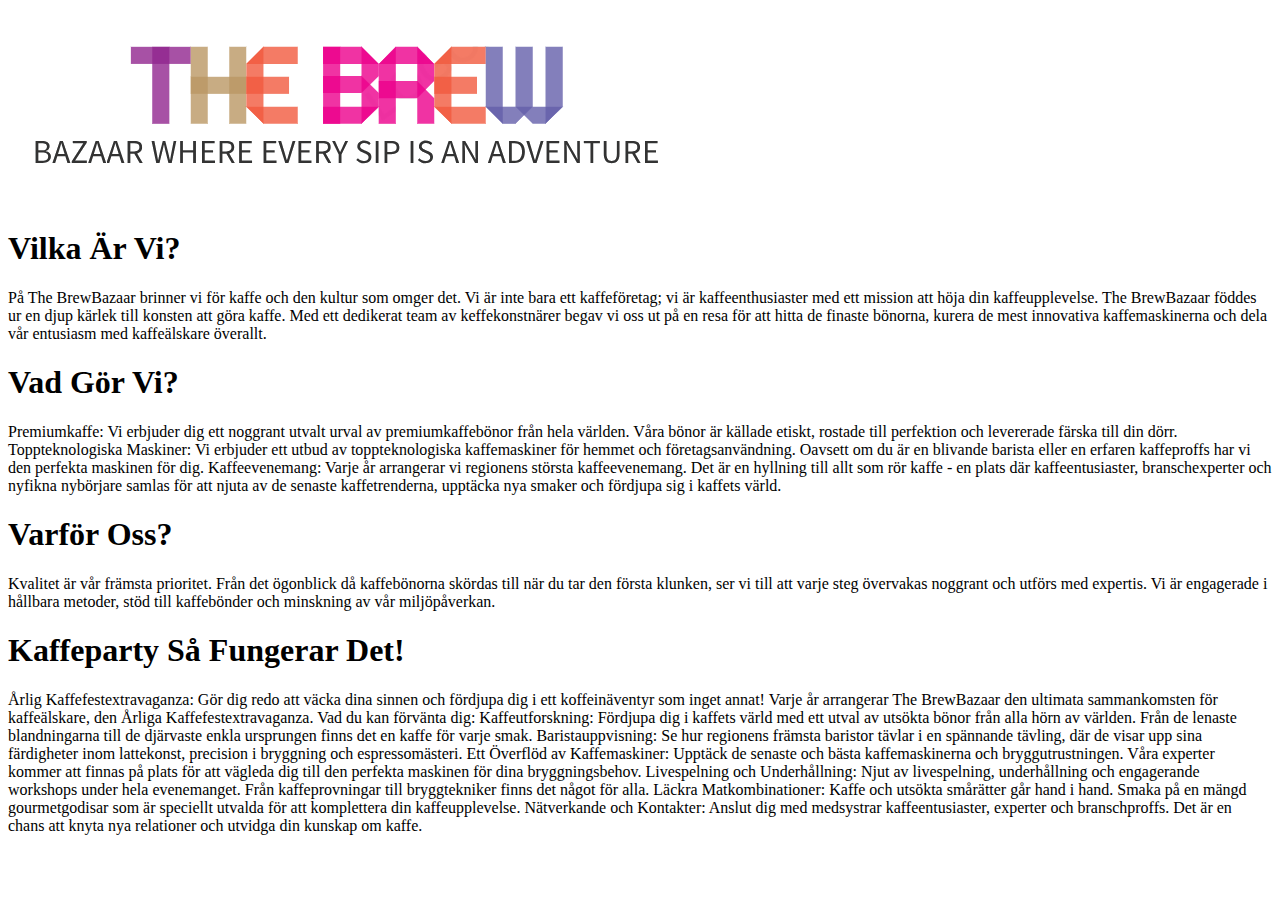
==== index.html @ 0d43b5cf "first commit" ====
<!DOCTYPE html>
<html lang="en">
<head>
    <meta charset="UTF-8">
    <meta name="viewport" content="width=device-width, initial-scale=1.0">
    <title>The Brew</title>
    <link href="https://cdn.jsdelivr.net/npm/bootstrap@5.3.2/dist/css/bootstrap.min.css" 
    rel="stylesheet" integrity="sha384-T3c6CoIi6uLrA9TneNEoa7RxnatzjcDSCmG1MXxSR1GAsXEV/Dwwykc2MPK8M2HN" 
    crossorigin="anonymous">
    <link rel="stylesheet" href="./styles.css">
</head>
<body>
    <main role="main">
        <div class ="container">
            <header class="d-flex justify-content-center">
                <img src="./Assets/The Brew.png" alt="logo" class="img-fluid">
            </header>
            <div class="row">

                <div class="col-3">
                    <h1>Vilka Är Vi?</h1>
                    <p>
                        På The BrewBazaar brinner vi för kaffe och den kultur som omger det. 
                        Vi är inte bara ett kaffeföretag; vi är kaffeenthusiaster med ett mission att höja din kaffeupplevelse.
                        The BrewBazaar föddes ur en djup kärlek till konsten att göra kaffe. 
                        Med ett dedikerat team av keffekonstnärer begav vi oss ut på en resa för att hitta de finaste bönorna, 
                        kurera de mest innovativa kaffemaskinerna och dela vår entusiasm med kaffeälskare överallt.</p>
                </div>
                <div class="col-3">
                    <h1>Vad Gör Vi?</h1>
                        Premiumkaffe: Vi erbjuder dig ett noggrant utvalt urval av premiumkaffebönor från hela världen. 
                        Våra bönor är källade etiskt, rostade till perfektion och levererade färska till din dörr.
                        Toppteknologiska Maskiner: Vi erbjuder ett utbud av toppteknologiska kaffemaskiner för hemmet 
                        och företagsanvändning. Oavsett om du är en blivande barista eller en erfaren kaffeproffs har 
                        vi den perfekta maskinen för dig.
                        Kaffeevenemang: Varje år arrangerar vi regionens största kaffeevenemang. 
                        Det är en hyllning till allt som rör kaffe - en plats där kaffeentusiaster, branschexperter 
                        och nyfikna nybörjare samlas för att njuta av de senaste kaffetrenderna, upptäcka nya smaker 
                        och fördjupa sig i kaffets värld.
                </div>
                <div class="col-3">
                    <h1>Varför Oss?</h1>
                    <p>
                        Kvalitet är vår främsta prioritet. Från det ögonblick då kaffebönorna skördas till när du 
                        tar den första klunken, ser vi till att varje steg övervakas noggrant och utförs med expertis. 
                        Vi är engagerade i hållbara metoder, stöd till kaffebönder och minskning av vår miljöpåverkan.
                    </p>
                </div>
                <div class="col-3">
                    <h1>Kaffeparty Så Fungerar Det!</h1>
                    <p>
                        Årlig Kaffefestextravaganza:
                        Gör dig redo att väcka dina sinnen och fördjupa dig i ett koffeinäventyr som inget annat! 
                        Varje år arrangerar The BrewBazaar den ultimata sammankomsten för kaffeälskare, den Årliga Kaffefestextravaganza.
                        Vad du kan förvänta dig:
                        Kaffeutforskning: Fördjupa dig i kaffets värld med ett utval av utsökta bönor från alla hörn av världen. 
                        Från de lenaste blandningarna till de djärvaste enkla ursprungen finns det en kaffe för varje smak.
                        Baristauppvisning: Se hur regionens främsta baristor tävlar i en spännande tävling, där de visar upp 
                        sina färdigheter inom lattekonst, precision i bryggning och espressomästeri.
                        Ett Överflöd av Kaffemaskiner: Upptäck de senaste och bästa kaffemaskinerna och bryggutrustningen. 
                        Våra experter kommer att finnas på plats för att vägleda dig till den perfekta maskinen för dina bryggningsbehov.
                        Livespelning och Underhållning: Njut av livespelning, underhållning och engagerande workshops under 
                        hela evenemanget. Från kaffeprovningar till bryggtekniker finns det något för alla.
                        Läckra Matkombinationer: Kaffe och utsökta smårätter går hand i hand. Smaka på en mängd gourmetgodisar 
                        som är speciellt utvalda för att komplettera din kaffeupplevelse.
                        Nätverkande och Kontakter: Anslut dig med medsystrar kaffeentusiaster, experter och branschproffs. 
                        Det är en chans att knyta nya relationer och utvidga din kunskap om kaffe.
                    </p>
                </div>
            </div>
        </div>
    </main>
</body>
</html>
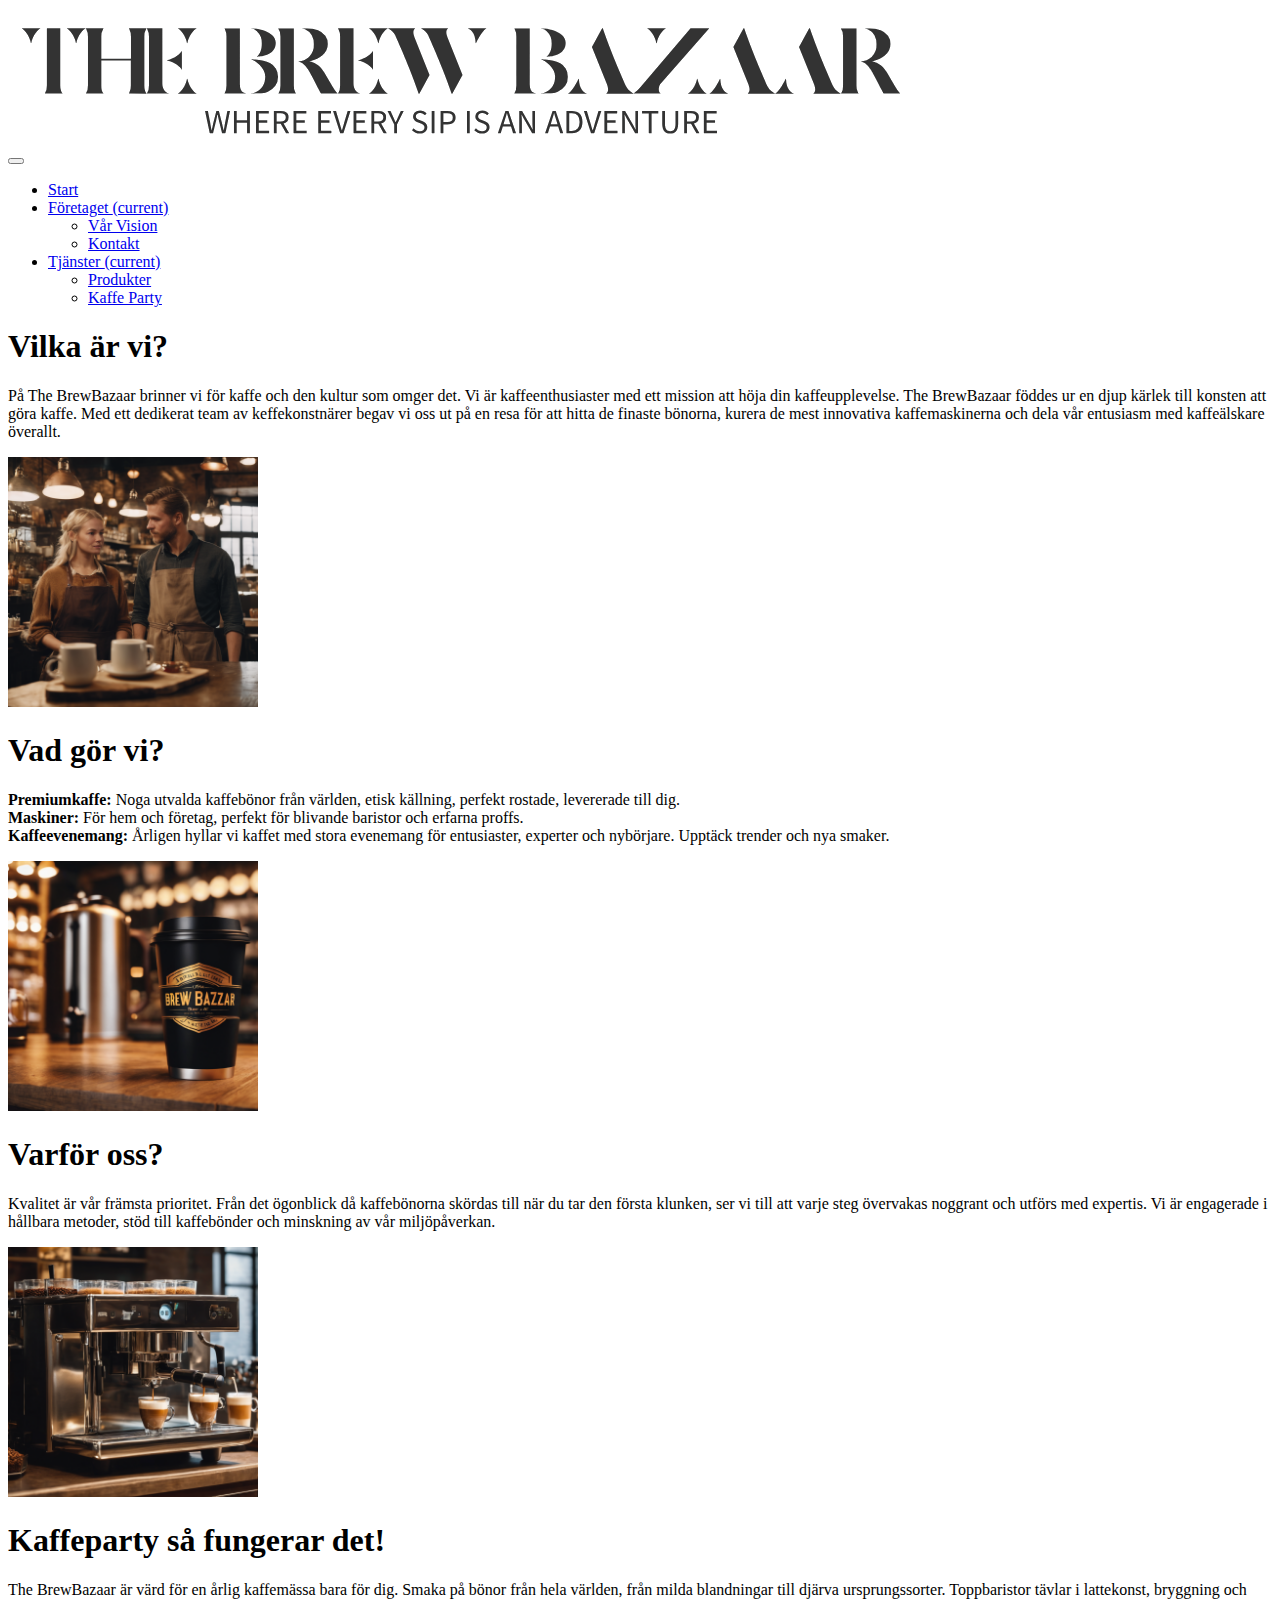
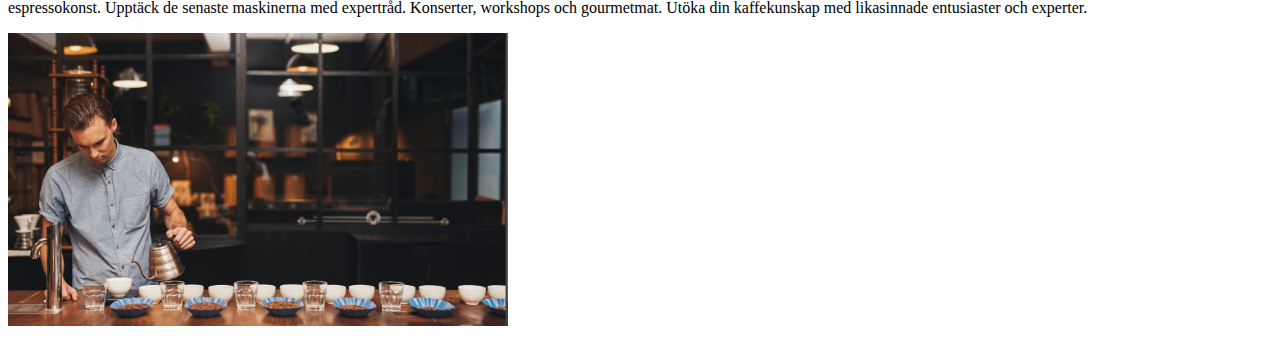
==== commit d2c6bf5d: "Half way there" ====
--- a/index.html
+++ b/index.html
@@ -1,74 +1,125 @@
 <!DOCTYPE html>
-<html lang="en">
+<html lang="sv">
+
 <head>
     <meta charset="UTF-8">
     <meta name="viewport" content="width=device-width, initial-scale=1.0">
     <title>The Brew</title>
-    <link href="https://cdn.jsdelivr.net/npm/bootstrap@5.3.2/dist/css/bootstrap.min.css" 
-    rel="stylesheet" integrity="sha384-T3c6CoIi6uLrA9TneNEoa7RxnatzjcDSCmG1MXxSR1GAsXEV/Dwwykc2MPK8M2HN" 
-    crossorigin="anonymous">
+    <link href="https://cdn.jsdelivr.net/npm/bootstrap@5.3.2/dist/css/bootstrap.min.css" rel="stylesheet"
+        integrity="sha384-T3c6CoIi6uLrA9TneNEoa7RxnatzjcDSCmG1MXxSR1GAsXEV/Dwwykc2MPK8M2HN" crossorigin="anonymous">
     <link rel="stylesheet" href="./styles.css">
 </head>
+
 <body>
+    <div class="container">
+        <header class="d-flex justify-content-center mt-5 mb-5">
+            <img src="./Assets/Brewbazaar.png" alt="logo" class="img-fluid">
+
+        </header>
+        <div class="d-flex justify-content-center bg-dark">
+            <nav class="navbar navbar-expand-lg navbar-dark bg-dark">
+
+                <button class="navbar-toggler" type="button" data-bs-toggle="collapse" data-bs-target="#navbarCollapse"
+                    aria-controls="navbarCollapse" aria-expanded="false" aria-label="Toggle navigation">
+                    <span class="navbar-toggler-icon"></span>
+                </button>
+                <div class="collapse navbar-collapse" id="navbarCollapse"></div>
+                <ul class="navbar-nav me-auto mb-2 mb-md-0">
+                    <li class="nav-item">
+                        <a class="nav-link active" aria-current="page" href="index.html">Start</a>
+                    </li>
+                    <li class="nav-item dropdown">
+                        <a class="nav-link dropdown-toggle" href="#" id="nav-dropdown" data-bs-toggle="dropdown"
+                            aria-expanded="false">
+                            Företaget
+                            <span class="visually-hidden">(current)</span>
+                        </a>
+                        <ul class="dropdown-menu" aria-labelledby="nav-dropdown">
+                            <li><a class="dropdown-item" href="omoss.html">Vår Vision</a></li>
+                            <li><a class="dropdown-item" href="kontakt.html">Kontakt</a></li>
+                        </ul>
+                    </li>
+                    <li class="nav-item dropdown">
+                        <a class="nav-link dropdown-toggle" href="#" id="nav-dropdown" data-bs-toggle="dropdown"
+                            aria-expanded="false">
+                            Tjänster
+                            <span class="visually-hidden">(current)</span>
+                        </a>
+                        <ul class="dropdown-menu" aria-labelledby="nav-dropdown">
+                            <li><a class="dropdown-item" href="produker.html">Produkter</a></li>
+                            <li><a class="dropdown-item" href="kaffeparty.html">Kaffe Party</a></li>
+                        </ul>
+                    </li>
+                </ul>
+            </nav>
+        </div>
+    </div>
+
     <main role="main">
-        <div class ="container">
-            <header class="d-flex justify-content-center">
-                <img src="./Assets/The Brew.png" alt="logo" class="img-fluid">
-            </header>
-            <div class="row">
+        <div class="container">
 
-                <div class="col-3">
-                    <h1>Vilka Är Vi?</h1>
+            <div class="row pt-5">
+                <div class="col-md-3">
+                    <h1>Vilka är vi?</h1>
                     <p>
-                        På The BrewBazaar brinner vi för kaffe och den kultur som omger det. 
-                        Vi är inte bara ett kaffeföretag; vi är kaffeenthusiaster med ett mission att höja din kaffeupplevelse.
-                        The BrewBazaar föddes ur en djup kärlek till konsten att göra kaffe. 
-                        Med ett dedikerat team av keffekonstnärer begav vi oss ut på en resa för att hitta de finaste bönorna, 
+                        På The BrewBazaar brinner vi för kaffe och den kultur som omger det.
+                        Vi är kaffeenthusiaster med ett mission att höja din kaffeupplevelse.
+                        The BrewBazaar föddes ur en djup kärlek till konsten att göra kaffe.
+                        Med ett dedikerat team av keffekonstnärer begav vi oss ut på en resa för att hitta de finaste
+                        bönorna,
                         kurera de mest innovativa kaffemaskinerna och dela vår entusiasm med kaffeälskare överallt.</p>
                 </div>
-                <div class="col-3">
-                    <h1>Vad Gör Vi?</h1>
-                        Premiumkaffe: Vi erbjuder dig ett noggrant utvalt urval av premiumkaffebönor från hela världen. 
-                        Våra bönor är källade etiskt, rostade till perfektion och levererade färska till din dörr.
-                        Toppteknologiska Maskiner: Vi erbjuder ett utbud av toppteknologiska kaffemaskiner för hemmet 
-                        och företagsanvändning. Oavsett om du är en blivande barista eller en erfaren kaffeproffs har 
-                        vi den perfekta maskinen för dig.
-                        Kaffeevenemang: Varje år arrangerar vi regionens största kaffeevenemang. 
-                        Det är en hyllning till allt som rör kaffe - en plats där kaffeentusiaster, branschexperter 
-                        och nyfikna nybörjare samlas för att njuta av de senaste kaffetrenderna, upptäcka nya smaker 
-                        och fördjupa sig i kaffets värld.
+                <div class="col-md-3 d-flex align-items-center">
+                    <img src="./Assets/AboutUs.png" alt="owners" class="img-fluid rounded" width="250">
                 </div>
-                <div class="col-3">
-                    <h1>Varför Oss?</h1>
+                <div class="col-md-3">
+                    <h1>Vad gör vi?</h1>
                     <p>
-                        Kvalitet är vår främsta prioritet. Från det ögonblick då kaffebönorna skördas till när du 
-                        tar den första klunken, ser vi till att varje steg övervakas noggrant och utförs med expertis. 
+                        <strong>Premiumkaffe:</strong> Noga utvalda kaffebönor från världen, etisk källning, perfekt
+                        rostade, levererade
+                        till dig.
+                        <br><strong>Maskiner:</strong> För hem och företag, perfekt för blivande baristor och erfarna
+                        proffs.
+                        <br><strong>Kaffeevenemang:</strong> Årligen hyllar vi kaffet med stora evenemang för
+                        entusiaster, experter och
+                        nybörjare. Upptäck trender och nya smaker.
+                    </p>
+                </div>
+                <div class="col-md-3 d-flex align-items-center">
+                    <img src="./Assets/TheBrewCoffee.png" alt="coffeecup" class="img-fluid rounded" width="250">
+                </div>
+                <div class="col-md-3">
+                    <h1>Varför oss?</h1>
+                    <p>
+                        Kvalitet är vår främsta prioritet. Från det ögonblick då kaffebönorna skördas till när du
+                        tar den första klunken, ser vi till att varje steg övervakas noggrant och utförs med expertis.
                         Vi är engagerade i hållbara metoder, stöd till kaffebönder och minskning av vår miljöpåverkan.
                     </p>
                 </div>
-                <div class="col-3">
-                    <h1>Kaffeparty Så Fungerar Det!</h1>
+                <div class="col-md-3 d-flex align-items-center">
+                    <img src="./Assets/CoffeMahine.png" alt="coffemachine" class="img-fluid rounded" width="250">
+                </div>
+                <div class="col-md-3">
+                    <h1>Kaffeparty så fungerar det!</h1>
                     <p>
-                        Årlig Kaffefestextravaganza:
-                        Gör dig redo att väcka dina sinnen och fördjupa dig i ett koffeinäventyr som inget annat! 
-                        Varje år arrangerar The BrewBazaar den ultimata sammankomsten för kaffeälskare, den Årliga Kaffefestextravaganza.
-                        Vad du kan förvänta dig:
-                        Kaffeutforskning: Fördjupa dig i kaffets värld med ett utval av utsökta bönor från alla hörn av världen. 
-                        Från de lenaste blandningarna till de djärvaste enkla ursprungen finns det en kaffe för varje smak.
-                        Baristauppvisning: Se hur regionens främsta baristor tävlar i en spännande tävling, där de visar upp 
-                        sina färdigheter inom lattekonst, precision i bryggning och espressomästeri.
-                        Ett Överflöd av Kaffemaskiner: Upptäck de senaste och bästa kaffemaskinerna och bryggutrustningen. 
-                        Våra experter kommer att finnas på plats för att vägleda dig till den perfekta maskinen för dina bryggningsbehov.
-                        Livespelning och Underhållning: Njut av livespelning, underhållning och engagerande workshops under 
-                        hela evenemanget. Från kaffeprovningar till bryggtekniker finns det något för alla.
-                        Läckra Matkombinationer: Kaffe och utsökta smårätter går hand i hand. Smaka på en mängd gourmetgodisar 
-                        som är speciellt utvalda för att komplettera din kaffeupplevelse.
-                        Nätverkande och Kontakter: Anslut dig med medsystrar kaffeentusiaster, experter och branschproffs. 
-                        Det är en chans att knyta nya relationer och utvidga din kunskap om kaffe.
+                        The BrewBazaar är värd för en årlig
+                        kaffemässa bara för dig.
+                        Smaka på bönor från hela världen, från milda blandningar till djärva ursprungssorter.
+                        Toppbaristor tävlar i lattekonst, bryggning och espressokonst.
+                        Upptäck de senaste maskinerna med expertråd.
+                        Konserter, workshops och gourmetmat.
+                        Utöka din kaffekunskap med likasinnade entusiaster och experter.
                     </p>
+                </div>
+                <div class="col-md-3 d-flex align-items-center">
+                    <img src="./Assets/coffeeevent.png" alt="coffeeevent" class="img-fluid rounded" width="500">
                 </div>
             </div>
         </div>
     </main>
+    <script src="https://cdn.jsdelivr.net/npm/bootstrap@5.3.2/dist/js/bootstrap.bundle.min.js"
+        integrity="sha384-C6RzsynM9kWDrMNeT87bh95OGNyZPhcTNXj1NW7RuBCsyN/o0jlpcV8Qyq46cDfL" crossorigin="anonymous">
+        </script>
 </body>
+
 </html>--- a/styles.css
+++ b/styles.css
@@ -0,0 +1,35 @@
+
+.card-footer{
+    background: transparent;
+    border-top: 0px;
+}
+.card-overlay {
+    display: none;
+    position: absolute;
+    background: rgba(0, 0, 0, 0.7);
+    color: white;
+    padding-bottom: 10px;
+    width: 100%;
+    height: 90%;
+    top: 0;
+    left: 0;
+    z-index: 2;
+    text-align: center;
+}
+.card-button {
+    width: 100%;
+    background-color: rgb(125, 36, 36);
+    border-color: black
+    
+}
+.info-text{
+    font-size: 20px;
+    text-align: center;
+}
+
+.models {
+    text-align: center; /* Center text horizontally within the models list */
+    list-style: none; /* Remove default list bullet points */
+    align-items: center;
+}
+
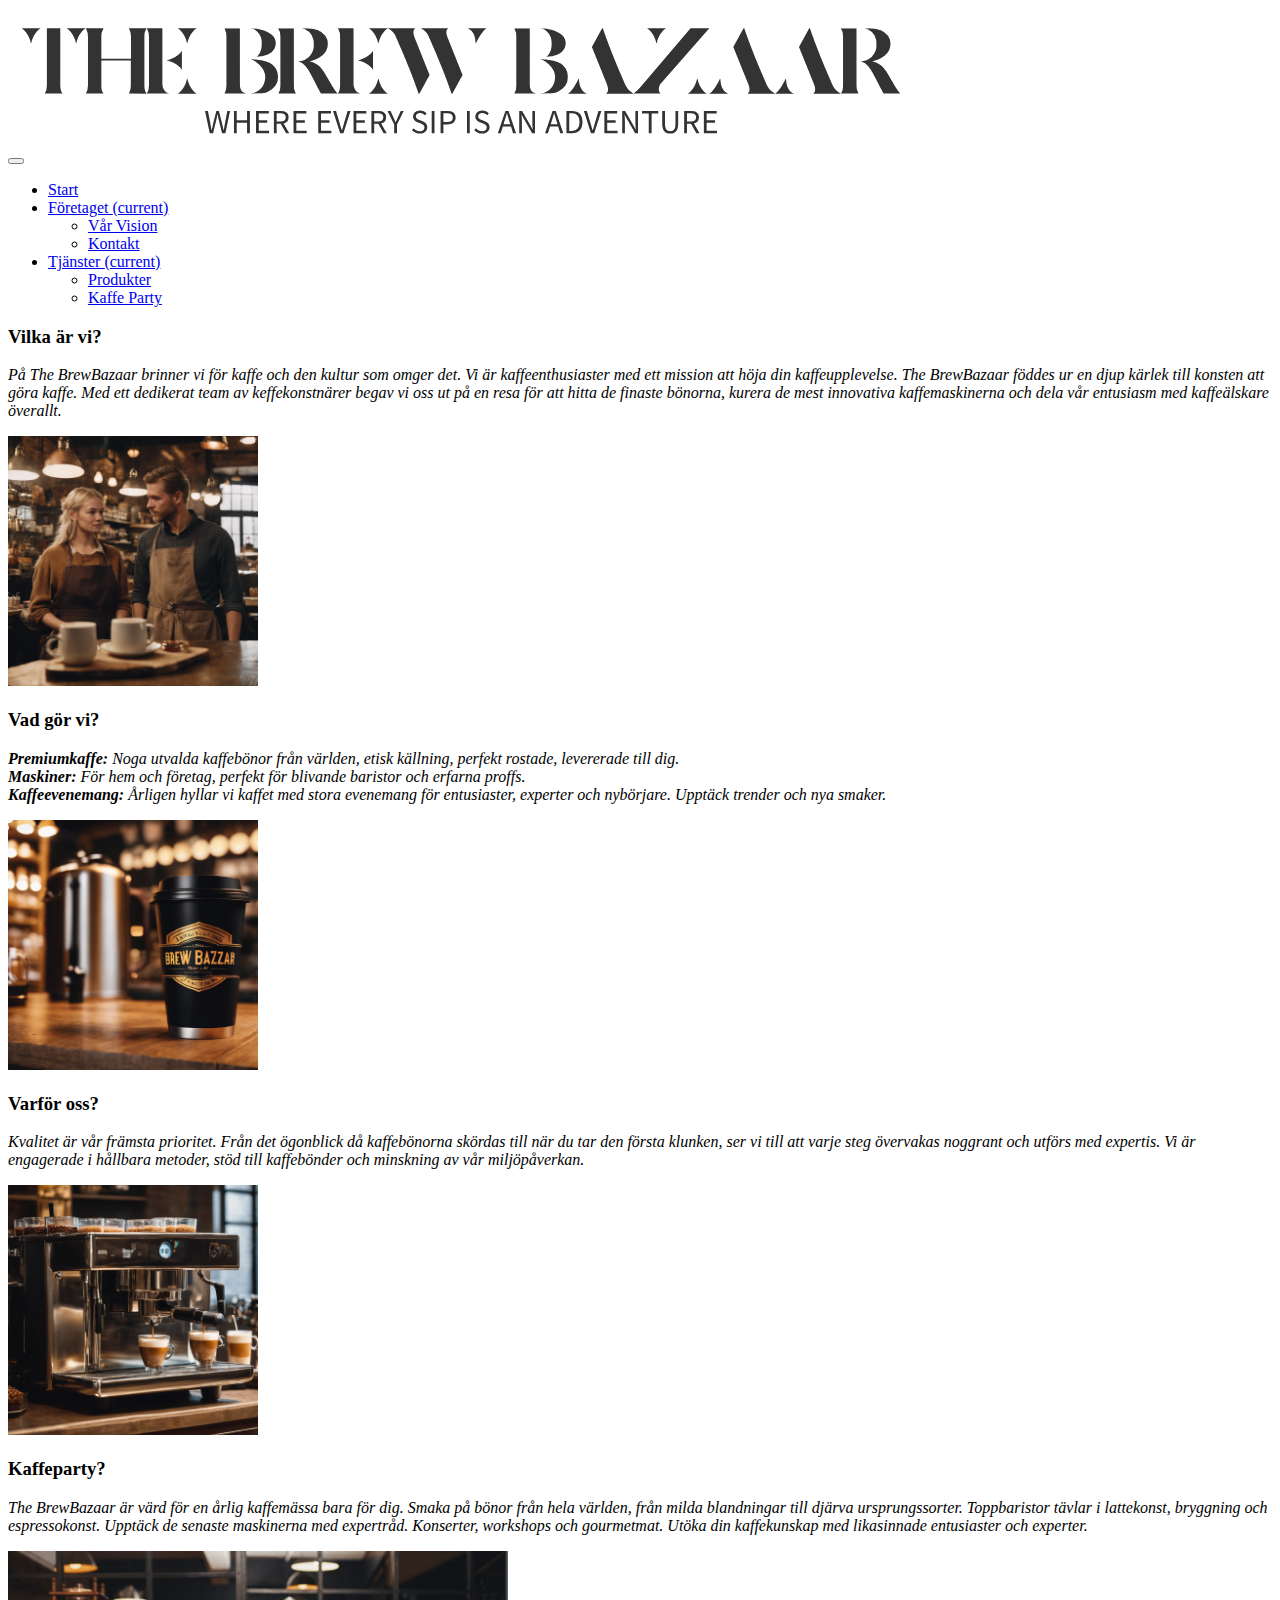
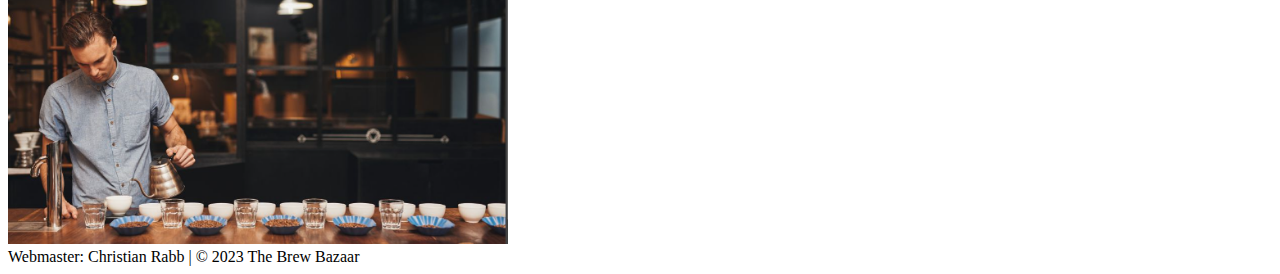
==== commit 80aeff14: "Optimized For Mobile" ====
--- a/index.html
+++ b/index.html
@@ -12,45 +12,42 @@
 
 <body>
     <div class="container">
-        <header class="d-flex justify-content-center mt-5 mb-5">
+        <header class="d-flex justify-content-center mt-5 mb-5 logo">
             <img src="./Assets/Brewbazaar.png" alt="logo" class="img-fluid">
 
         </header>
         <div class="d-flex justify-content-center bg-dark">
             <nav class="navbar navbar-expand-lg navbar-dark bg-dark">
-
-                <button class="navbar-toggler" type="button" data-bs-toggle="collapse" data-bs-target="#navbarCollapse"
-                    aria-controls="navbarCollapse" aria-expanded="false" aria-label="Toggle navigation">
+                <button class="navbar-toggler" type="button" data-bs-toggle="collapse" data-bs-target="#navbarCollapse" aria-controls="navbarCollapse" aria-expanded="false" aria-label="Toggle navigation">
                     <span class="navbar-toggler-icon"></span>
                 </button>
-                <div class="collapse navbar-collapse" id="navbarCollapse"></div>
-                <ul class="navbar-nav me-auto mb-2 mb-md-0">
-                    <li class="nav-item">
-                        <a class="nav-link active" aria-current="page" href="index.html">Start</a>
-                    </li>
-                    <li class="nav-item dropdown">
-                        <a class="nav-link dropdown-toggle" href="#" id="nav-dropdown" data-bs-toggle="dropdown"
-                            aria-expanded="false">
-                            Företaget
-                            <span class="visually-hidden">(current)</span>
-                        </a>
-                        <ul class="dropdown-menu" aria-labelledby="nav-dropdown">
-                            <li><a class="dropdown-item" href="omoss.html">Vår Vision</a></li>
-                            <li><a class="dropdown-item" href="kontakt.html">Kontakt</a></li>
-                        </ul>
-                    </li>
-                    <li class="nav-item dropdown">
-                        <a class="nav-link dropdown-toggle" href="#" id="nav-dropdown" data-bs-toggle="dropdown"
-                            aria-expanded="false">
-                            Tjänster
-                            <span class="visually-hidden">(current)</span>
-                        </a>
-                        <ul class="dropdown-menu" aria-labelledby="nav-dropdown">
-                            <li><a class="dropdown-item" href="produker.html">Produkter</a></li>
-                            <li><a class="dropdown-item" href="kaffeparty.html">Kaffe Party</a></li>
-                        </ul>
-                    </li>
-                </ul>
+                <div class="collapse navbar-collapse" id="navbarCollapse">
+                    <ul class="navbar-nav me-auto mb-2 mb-md-0">
+                        <li class="nav-item">
+                            <a class="nav-link active" aria-current="page" href="index.html">Start</a>
+                        </li>
+                        <li class="nav-item dropdown">
+                            <a class="nav-link dropdown-toggle" href="#" id="nav-dropdown" data-bs-toggle="dropdown" aria-expanded="false">
+                                Företaget
+                                <span class="visually-hidden">(current)</span>
+                            </a>
+                            <ul class="dropdown-menu" aria-labelledby="nav-dropdown">
+                                <li><a class="dropdown-item" href="omoss.html">Vår Vision</a></li>
+                                <li><a class="dropdown-item" href="kontakt.html">Kontakt</a></li>
+                            </ul>
+                        </li>
+                        <li class="nav-item dropdown">
+                            <a class="nav-link dropdown-toggle" href="#" id="nav-dropdown" data-bs-toggle="dropdown" aria-expanded="false">
+                                Tjänster
+                                <span class="visually-hidden">(current)</span>
+                            </a>
+                            <ul class="dropdown-menu" aria-labelledby="nav-dropdown">
+                                <li><a class="dropdown-item" href="produkter.html">Produkter</a></li>
+                                <li><a class="dropdown-item" href="kaffeparty.html">Kaffe Party</a></li>
+                            </ul>
+                        </li>
+                    </ul>
+                </div>
             </nav>
         </div>
     </div>
@@ -60,63 +57,73 @@
 
             <div class="row pt-5">
                 <div class="col-md-3">
-                    <h1>Vilka är vi?</h1>
-                    <p>
+                    <h3><strong>Vilka är vi?</strong></h3>
+                    <p><i>
                         På The BrewBazaar brinner vi för kaffe och den kultur som omger det.
                         Vi är kaffeenthusiaster med ett mission att höja din kaffeupplevelse.
                         The BrewBazaar föddes ur en djup kärlek till konsten att göra kaffe.
                         Med ett dedikerat team av keffekonstnärer begav vi oss ut på en resa för att hitta de finaste
                         bönorna,
-                        kurera de mest innovativa kaffemaskinerna och dela vår entusiasm med kaffeälskare överallt.</p>
+                        kurera de mest innovativa kaffemaskinerna och dela vår entusiasm med kaffeälskare överallt.</i></p>
                 </div>
                 <div class="col-md-3 d-flex align-items-center">
                     <img src="./Assets/AboutUs.png" alt="owners" class="img-fluid rounded" width="250">
                 </div>
                 <div class="col-md-3">
-                    <h1>Vad gör vi?</h1>
+                    <h3><strong>Vad gör vi?</strong></h3>
                     <p>
-                        <strong>Premiumkaffe:</strong> Noga utvalda kaffebönor från världen, etisk källning, perfekt
-                        rostade, levererade
-                        till dig.
-                        <br><strong>Maskiner:</strong> För hem och företag, perfekt för blivande baristor och erfarna
-                        proffs.
-                        <br><strong>Kaffeevenemang:</strong> Årligen hyllar vi kaffet med stora evenemang för
-                        entusiaster, experter och
-                        nybörjare. Upptäck trender och nya smaker.
+                        <i><strong>Premiumkaffe:</strong> Noga utvalda kaffebönor från världen, etisk källning, perfekt
+                            rostade, levererade
+                            till dig.
+                            <br><strong>Maskiner:</strong> För hem och företag, perfekt för blivande baristor och erfarna
+                            proffs.
+                            <br><strong>Kaffeevenemang:</strong> Årligen hyllar vi kaffet med stora evenemang för
+                            entusiaster, experter och
+                            nybörjare. Upptäck trender och nya smaker.</i>
+                        
                     </p>
                 </div>
                 <div class="col-md-3 d-flex align-items-center">
                     <img src="./Assets/TheBrewCoffee.png" alt="coffeecup" class="img-fluid rounded" width="250">
                 </div>
                 <div class="col-md-3">
-                    <h1>Varför oss?</h1>
+                    <h3><strong>Varför oss?</strong></h3>
                     <p>
-                        Kvalitet är vår främsta prioritet. Från det ögonblick då kaffebönorna skördas till när du
-                        tar den första klunken, ser vi till att varje steg övervakas noggrant och utförs med expertis.
-                        Vi är engagerade i hållbara metoder, stöd till kaffebönder och minskning av vår miljöpåverkan.
+                        <i>Kvalitet är vår främsta prioritet. Från det ögonblick då kaffebönorna skördas till när du
+                            tar den första klunken, ser vi till att varje steg övervakas noggrant och utförs med expertis.
+                            Vi är engagerade i hållbara metoder, stöd till kaffebönder och minskning av vår miljöpåverkan.
+                        </i>
+                        
                     </p>
                 </div>
                 <div class="col-md-3 d-flex align-items-center">
                     <img src="./Assets/CoffeMahine.png" alt="coffemachine" class="img-fluid rounded" width="250">
                 </div>
                 <div class="col-md-3">
-                    <h1>Kaffeparty så fungerar det!</h1>
+                    <h3><strong>Kaffeparty?</strong></h3>
                     <p>
-                        The BrewBazaar är värd för en årlig
+                        <i>
+                            The BrewBazaar är värd för en årlig
                         kaffemässa bara för dig.
                         Smaka på bönor från hela världen, från milda blandningar till djärva ursprungssorter.
                         Toppbaristor tävlar i lattekonst, bryggning och espressokonst.
                         Upptäck de senaste maskinerna med expertråd.
                         Konserter, workshops och gourmetmat.
-                        Utöka din kaffekunskap med likasinnade entusiaster och experter.
+                        Utöka din kaffekunskap med likasinnade entusiaster och experter.    
+                        </i>
+                        
                     </p>
                 </div>
                 <div class="col-md-3 d-flex align-items-center">
                     <img src="./Assets/coffeeevent.png" alt="coffeeevent" class="img-fluid rounded" width="500">
                 </div>
             </div>
+            
         </div>
     </main>
+    <footer class="text-black text-center py-3">
+        Webmaster: Christian Rabb | &copy; 2023 The Brew Bazaar
+    </footer>
     <script src="https://cdn.jsdelivr.net/npm/bootstrap@5.3.2/dist/js/bootstrap.bundle.min.js"
         integrity="sha384-C6RzsynM9kWDrMNeT87bh95OGNyZPhcTNXj1NW7RuBCsyN/o0jlpcV8Qyq46cDfL" crossorigin="anonymous">
         </script>
--- a/styles.css
+++ b/styles.css
@@ -10,7 +10,7 @@
     color: white;
     padding-bottom: 10px;
     width: 100%;
-    height: 90%;
+    height: 89%;
     top: 0;
     left: 0;
     z-index: 2;
@@ -18,18 +18,52 @@
 }
 .card-button {
     width: 100%;
-    background-color: rgb(125, 36, 36);
-    border-color: black
-    
+    background-color: #7d2424;
+    border-color: black;
+
+}
+.card-button:hover {
+    width: 100%;
+    background-color:#C38154;
+    border-color: black;
+
 }
 .info-text{
     font-size: 20px;
     text-align: center;
 }
-
 .models {
-    text-align: center; /* Center text horizontally within the models list */
-    list-style: none; /* Remove default list bullet points */
-    align-items: center;
+    display: flex;
+    align-items: center; /* Center vertically */
+    justify-content: center; /* Center horizontally */
+    height: 100%; /* Ensure it takes up the full height of the card */
+}
+.dropdown-item:hover{
+    color:#C38154;
+}
+.nav-link:hover{
+    color:#C38154;
+}
+.text-container {
+    width: 50%;
+}
+/* .content{
+    background-color:rgb(255, 194, 111, 0.2);
+    width: 80%;
 }
 
+.logo{
+    background-color:rgba(195, 129, 84, 0.3)
+} */
+@media (max-width: 767px) {
+    /* Adjust font size for mobile devices */
+    /* h3 {
+        font-size: 24px;
+    }
+    p {
+        font-size: 16px;
+    } */
+.text-container{
+    width: 80%;
+}
+}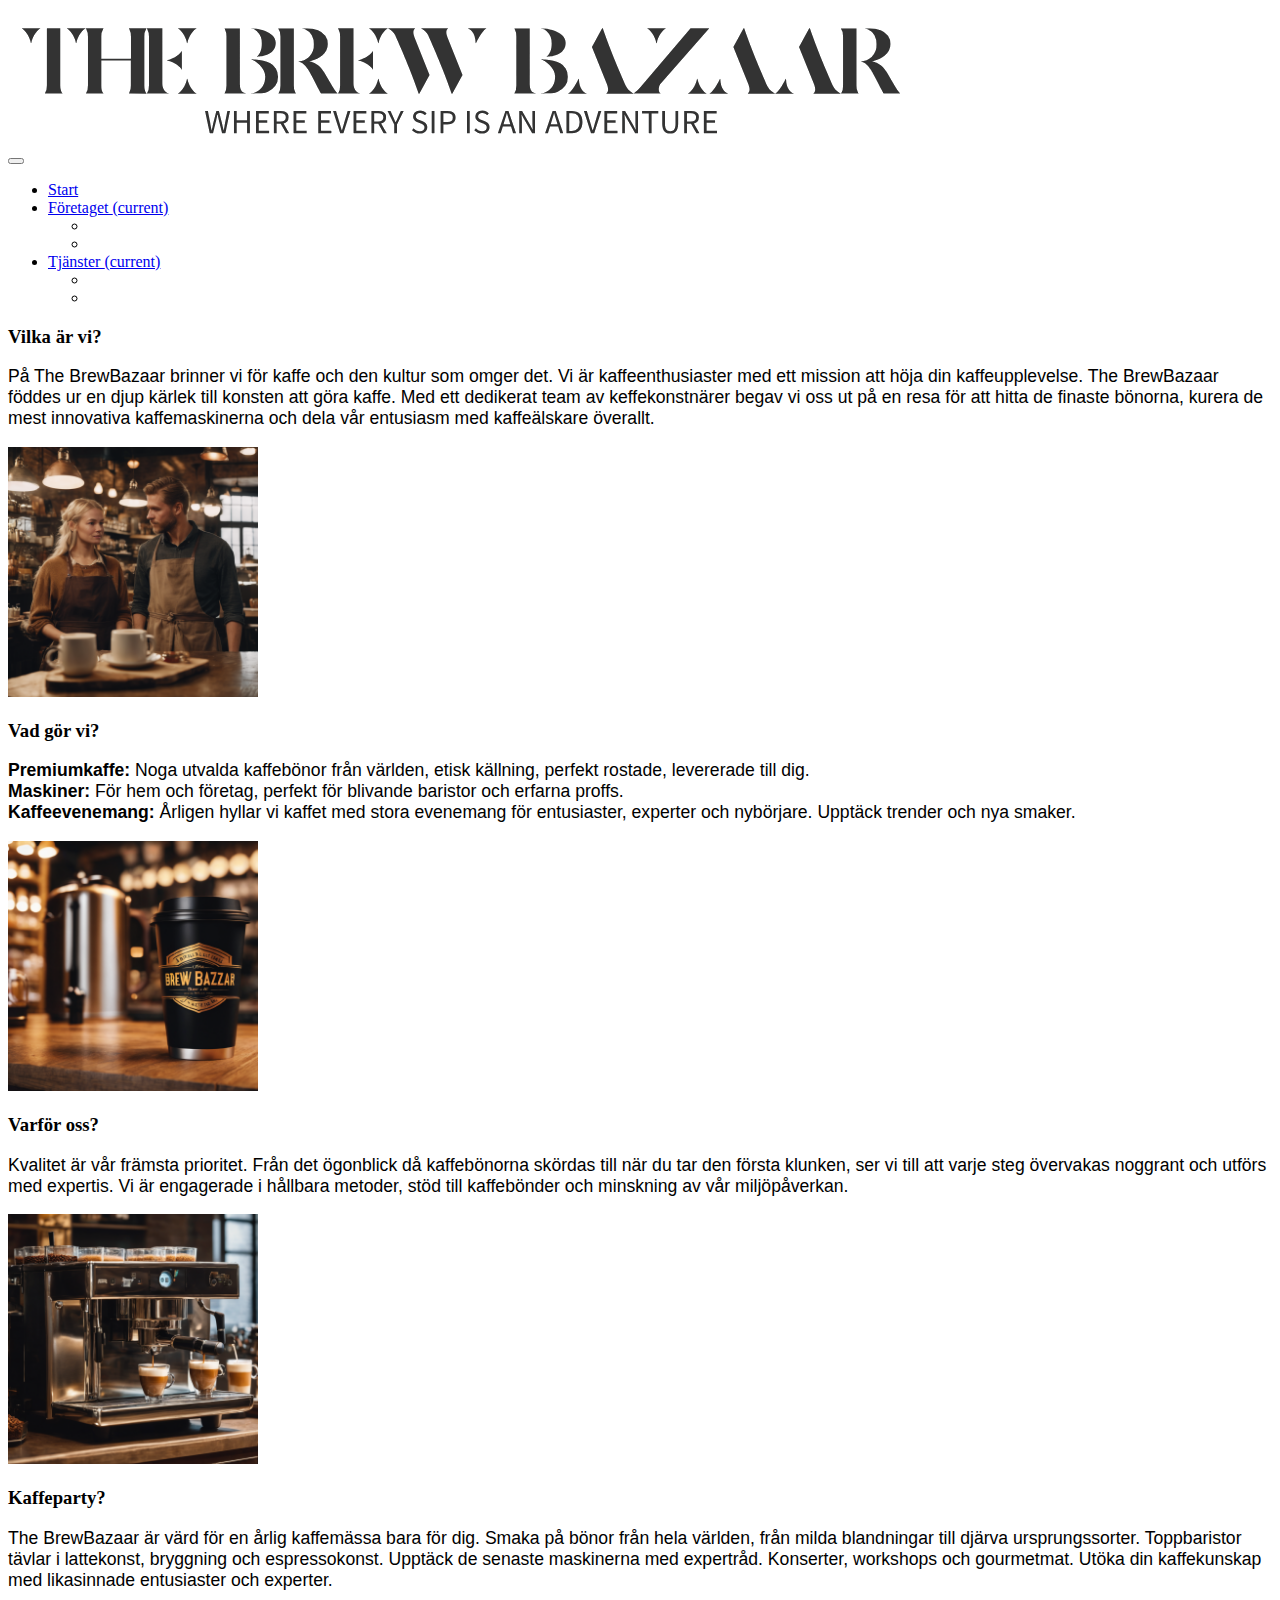
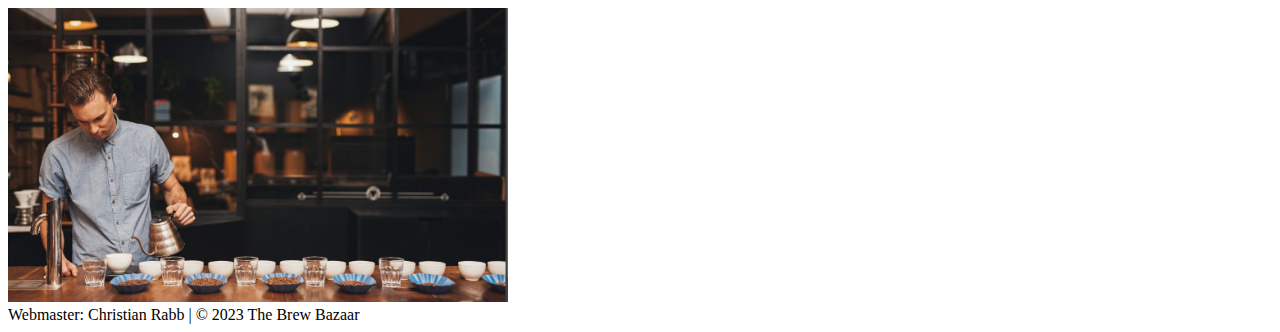
==== commit 19e27e2c: "Checked that all code is ok" ====
--- a/index.html
+++ b/index.html
@@ -8,6 +8,7 @@
     <link href="https://cdn.jsdelivr.net/npm/bootstrap@5.3.2/dist/css/bootstrap.min.css" rel="stylesheet"
         integrity="sha384-T3c6CoIi6uLrA9TneNEoa7RxnatzjcDSCmG1MXxSR1GAsXEV/Dwwykc2MPK8M2HN" crossorigin="anonymous">
     <link rel="stylesheet" href="./styles.css">
+
 </head>
 
 <body>
@@ -18,7 +19,8 @@
         </header>
         <div class="d-flex justify-content-center bg-dark">
             <nav class="navbar navbar-expand-lg navbar-dark bg-dark">
-                <button class="navbar-toggler" type="button" data-bs-toggle="collapse" data-bs-target="#navbarCollapse" aria-controls="navbarCollapse" aria-expanded="false" aria-label="Toggle navigation">
+                <button class="navbar-toggler" type="button" data-bs-toggle="collapse" data-bs-target="#navbarCollapse"
+                    aria-controls="navbarCollapse" aria-expanded="false" aria-label="Toggle navigation">
                     <span class="navbar-toggler-icon"></span>
                 </button>
                 <div class="collapse navbar-collapse" id="navbarCollapse">
@@ -27,21 +29,23 @@
                             <a class="nav-link active" aria-current="page" href="index.html">Start</a>
                         </li>
                         <li class="nav-item dropdown">
-                            <a class="nav-link dropdown-toggle" href="#" id="nav-dropdown" data-bs-toggle="dropdown" aria-expanded="false">
+                            <a class="nav-link dropdown-toggle" href="#" id="nav-dropdown" data-bs-toggle="dropdown"
+                                aria-expanded="false">
                                 Företaget
                                 <span class="visually-hidden">(current)</span>
                             </a>
-                            <ul class="dropdown-menu" aria-labelledby="nav-dropdown">
+                            <ul class="dropdown-menu bg-dark" aria-labelledby="nav-dropdown">
                                 <li><a class="dropdown-item" href="omoss.html">Vår Vision</a></li>
                                 <li><a class="dropdown-item" href="kontakt.html">Kontakt</a></li>
                             </ul>
                         </li>
                         <li class="nav-item dropdown">
-                            <a class="nav-link dropdown-toggle" href="#" id="nav-dropdown" data-bs-toggle="dropdown" aria-expanded="false">
+                            <a class="nav-link dropdown-toggle" href="#" id="nav-dropdown-services"
+                                data-bs-toggle="dropdown" aria-expanded="false">
                                 Tjänster
                                 <span class="visually-hidden">(current)</span>
                             </a>
-                            <ul class="dropdown-menu" aria-labelledby="nav-dropdown">
+                            <ul class="dropdown-menu bg-dark" aria-labelledby="nav-dropdown">
                                 <li><a class="dropdown-item" href="produkter.html">Produkter</a></li>
                                 <li><a class="dropdown-item" href="kaffeparty.html">Kaffe Party</a></li>
                             </ul>
@@ -52,19 +56,19 @@
         </div>
     </div>
 
-    <main role="main">
+    <main>
         <div class="container">
 
             <div class="row pt-5">
                 <div class="col-md-3">
                     <h3><strong>Vilka är vi?</strong></h3>
-                    <p><i>
+                    <p>
                         På The BrewBazaar brinner vi för kaffe och den kultur som omger det.
                         Vi är kaffeenthusiaster med ett mission att höja din kaffeupplevelse.
                         The BrewBazaar föddes ur en djup kärlek till konsten att göra kaffe.
                         Med ett dedikerat team av keffekonstnärer begav vi oss ut på en resa för att hitta de finaste
                         bönorna,
-                        kurera de mest innovativa kaffemaskinerna och dela vår entusiasm med kaffeälskare överallt.</i></p>
+                        kurera de mest innovativa kaffemaskinerna och dela vår entusiasm med kaffeälskare överallt.</p>
                 </div>
                 <div class="col-md-3 d-flex align-items-center">
                     <img src="./Assets/AboutUs.png" alt="owners" class="img-fluid rounded" width="250">
@@ -72,15 +76,15 @@
                 <div class="col-md-3">
                     <h3><strong>Vad gör vi?</strong></h3>
                     <p>
-                        <i><strong>Premiumkaffe:</strong> Noga utvalda kaffebönor från världen, etisk källning, perfekt
-                            rostade, levererade
-                            till dig.
-                            <br><strong>Maskiner:</strong> För hem och företag, perfekt för blivande baristor och erfarna
-                            proffs.
-                            <br><strong>Kaffeevenemang:</strong> Årligen hyllar vi kaffet med stora evenemang för
-                            entusiaster, experter och
-                            nybörjare. Upptäck trender och nya smaker.</i>
-                        
+                        <strong>Premiumkaffe:</strong> Noga utvalda kaffebönor från världen, etisk källning, perfekt
+                        rostade, levererade
+                        till dig.
+                        <br><strong>Maskiner:</strong> För hem och företag, perfekt för blivande baristor och erfarna
+                        proffs.
+                        <br><strong>Kaffeevenemang:</strong> Årligen hyllar vi kaffet med stora evenemang för
+                        entusiaster, experter och
+                        nybörjare. Upptäck trender och nya smaker.
+
                     </p>
                 </div>
                 <div class="col-md-3 d-flex align-items-center">
@@ -89,11 +93,9 @@
                 <div class="col-md-3">
                     <h3><strong>Varför oss?</strong></h3>
                     <p>
-                        <i>Kvalitet är vår främsta prioritet. Från det ögonblick då kaffebönorna skördas till när du
-                            tar den första klunken, ser vi till att varje steg övervakas noggrant och utförs med expertis.
-                            Vi är engagerade i hållbara metoder, stöd till kaffebönder och minskning av vår miljöpåverkan.
-                        </i>
-                        
+                        Kvalitet är vår främsta prioritet. Från det ögonblick då kaffebönorna skördas till när du
+                        tar den första klunken, ser vi till att varje steg övervakas noggrant och utförs med expertis.
+                        Vi är engagerade i hållbara metoder, stöd till kaffebönder och minskning av vår miljöpåverkan.
                     </p>
                 </div>
                 <div class="col-md-3 d-flex align-items-center">
@@ -102,23 +104,20 @@
                 <div class="col-md-3">
                     <h3><strong>Kaffeparty?</strong></h3>
                     <p>
-                        <i>
-                            The BrewBazaar är värd för en årlig
+                        The BrewBazaar är värd för en årlig
                         kaffemässa bara för dig.
                         Smaka på bönor från hela världen, från milda blandningar till djärva ursprungssorter.
                         Toppbaristor tävlar i lattekonst, bryggning och espressokonst.
                         Upptäck de senaste maskinerna med expertråd.
                         Konserter, workshops och gourmetmat.
-                        Utöka din kaffekunskap med likasinnade entusiaster och experter.    
-                        </i>
-                        
+                        Utöka din kaffekunskap med likasinnade entusiaster och experter.
                     </p>
                 </div>
                 <div class="col-md-3 d-flex align-items-center">
                     <img src="./Assets/coffeeevent.png" alt="coffeeevent" class="img-fluid rounded" width="500">
                 </div>
             </div>
-            
+
         </div>
     </main>
     <footer class="text-black text-center py-3">
--- a/styles.css
+++ b/styles.css
@@ -1,4 +1,8 @@
-
+p{
+    font-family:'Gill Sans', 'Gill Sans MT', Calibri, 'Trebuchet MS', sans-serif;
+    font-size: 1.1rem;
+}
+  
 .card-footer{
     background: transparent;
     border-top: 0px;
@@ -42,27 +46,27 @@
     color:#C38154;
 }
 .nav-link:hover{
-    color:#C38154;
+    color:rgb(195, 129, 84);
 }
 .text-container {
     width: 50%;
 }
+.dropdown-menu a{
+    color: rgb(255, 255, 255, 0.55);
+}
+.dropdown-item:hover{
+    background-color: rgb(255, 255, 255, 0.1);
+}
 /* .content{
     background-color:rgb(255, 194, 111, 0.2);
     width: 80%;
-}
+} */
 
-.logo{
+/* .logo{
     background-color:rgba(195, 129, 84, 0.3)
 } */
 @media (max-width: 767px) {
-    /* Adjust font size for mobile devices */
-    /* h3 {
-        font-size: 24px;
-    }
-    p {
-        font-size: 16px;
-    } */
+
 .text-container{
     width: 80%;
 }
